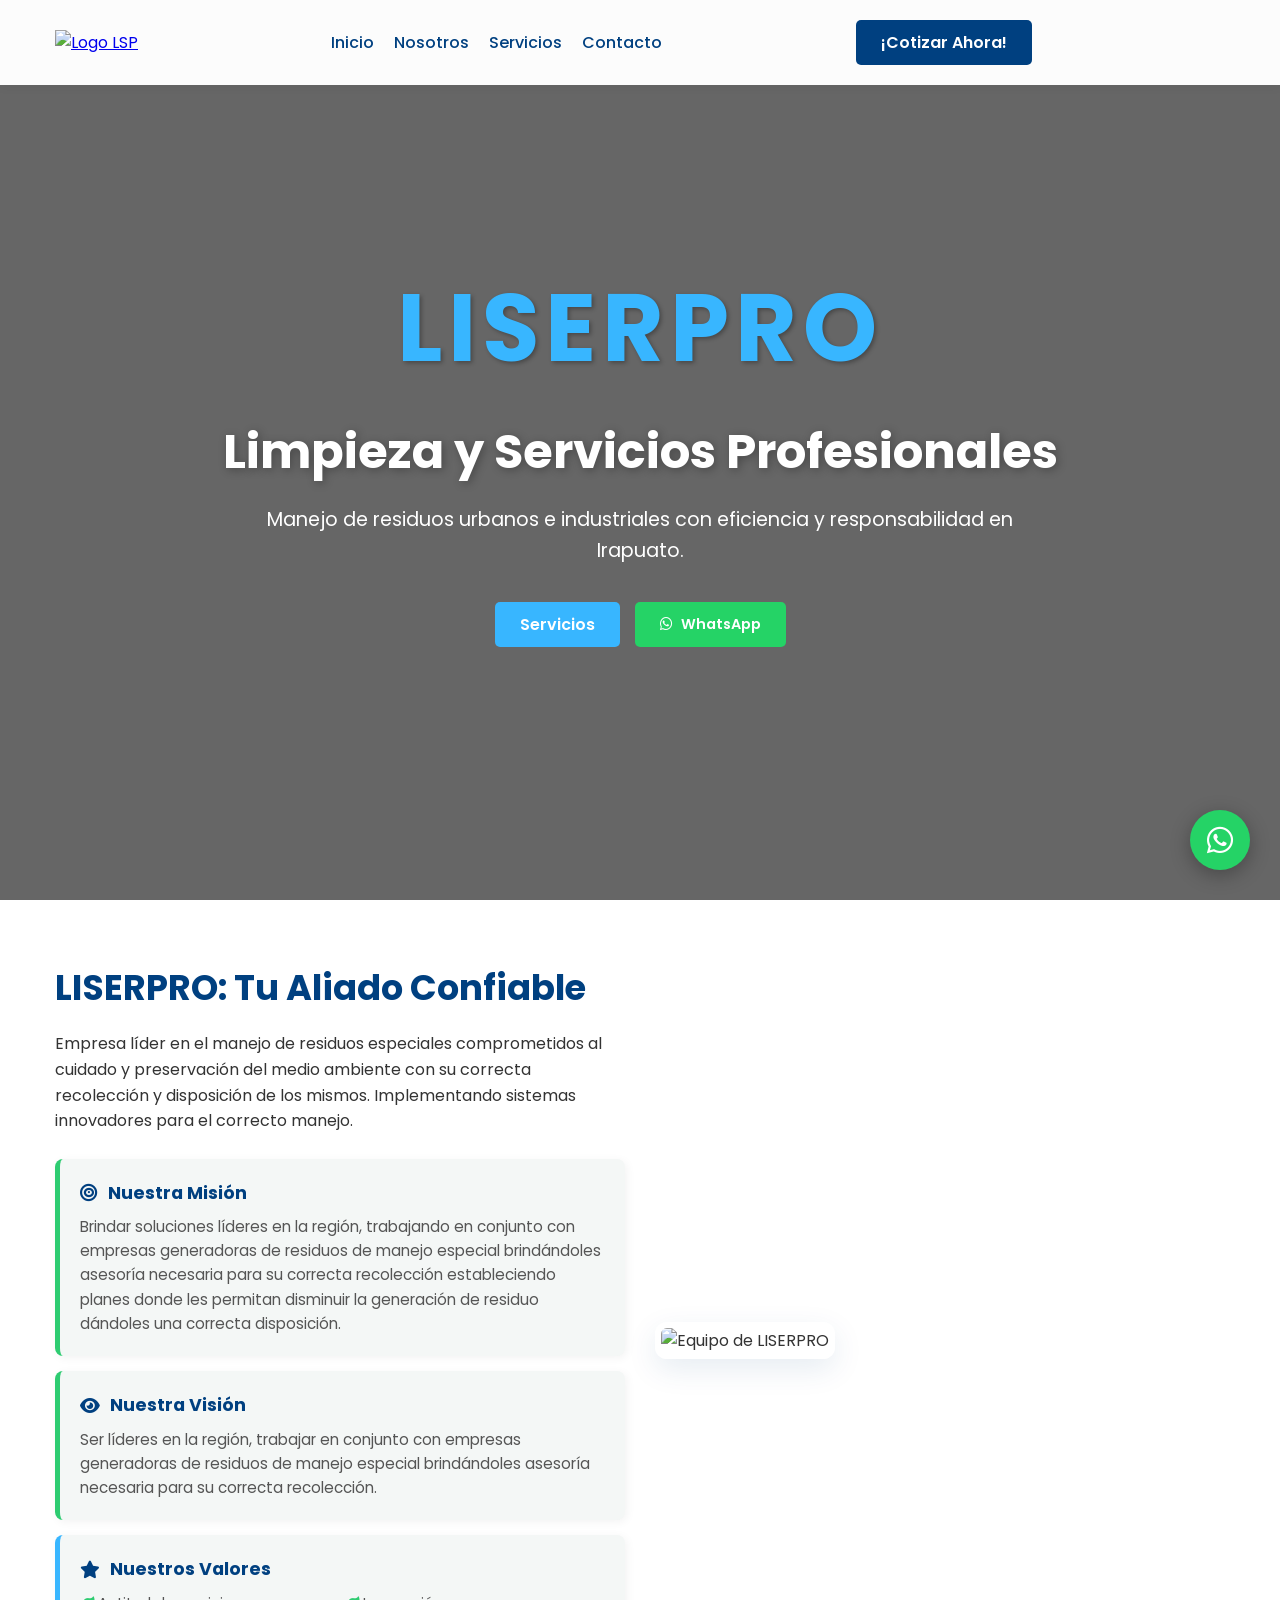
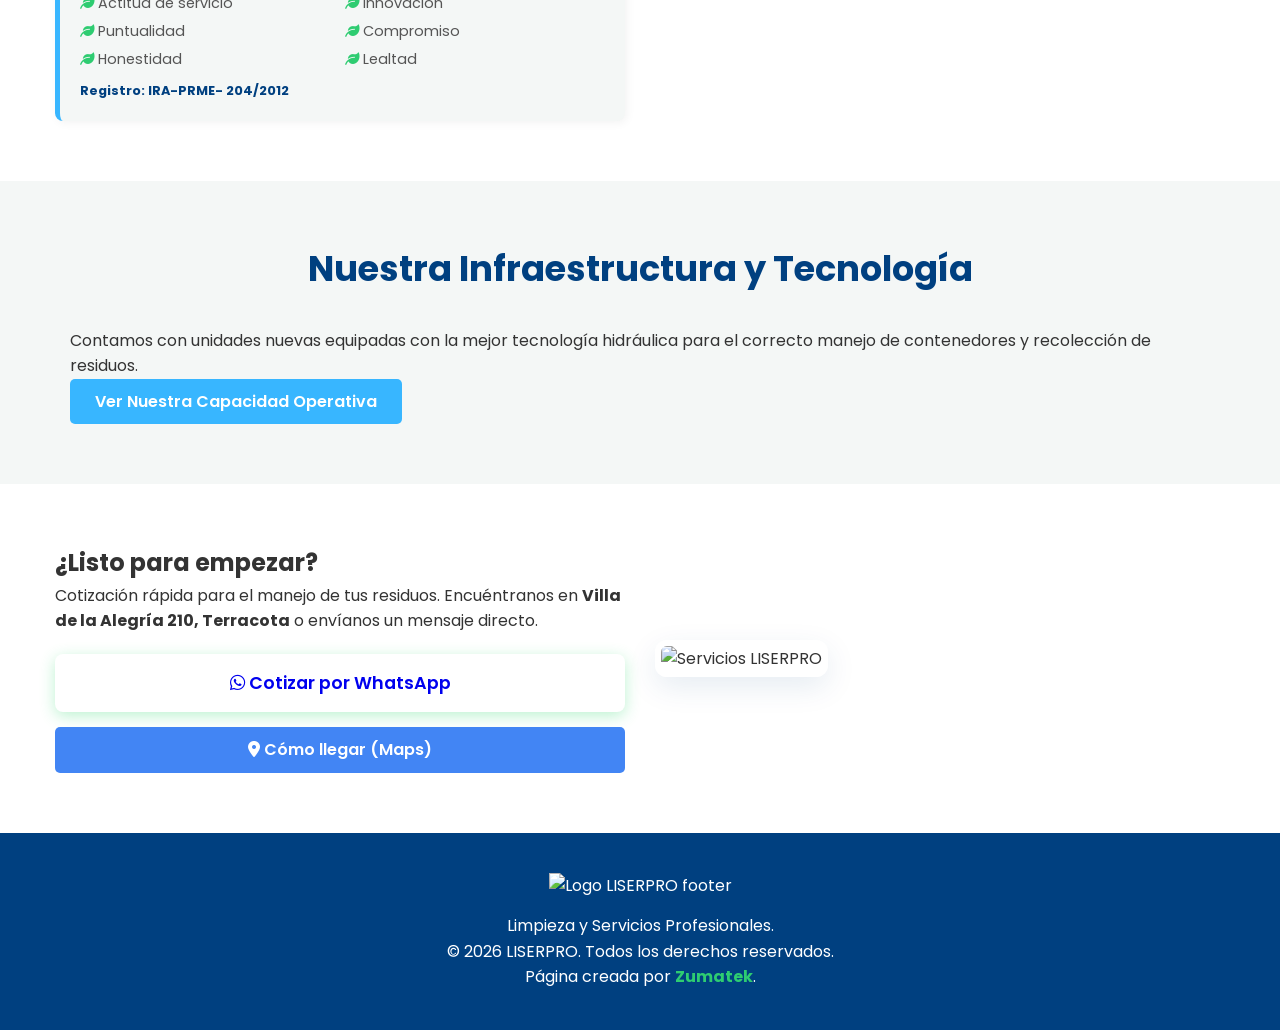
==== index.html @ da3c36ad "Add files via upload" ====
<!DOCTYPE html>
<html lang="es">
<head>
    <meta charset="UTF-8">
    <meta name="viewport" content="width=device-width, initial-scale=1.0">
    
    <title>LISERPRO - Limpieza y Servicios Profesionales | Irapuato</title>
    <meta name="description" content="Empresa líder en Irapuato para la recolección y manejo integral de residuos especiales e industriales. Comprometidos con el medio ambiente.">
    <meta name="keywords" content="recolección de residuos Irapuato, manejo de residuos industriales, LISERPRO, limpieza profesional Guanajuato">
    
    <link rel="icon" type="image/png" href="img/favicon.png">
    
    <link href="https://fonts.googleapis.com/css2?family=Poppins:wght@300;400;600;700&display=swap" rel="stylesheet">
    <link rel="stylesheet" href="style.css">
    <link rel="stylesheet" href="https://cdnjs.cloudflare.com/ajax/libs/font-awesome/6.0.0/css/all.min.css">
</head>
<body>

    <header class="hero" id="inicio">
        <nav class="navbar">
            <div class="container navbar-container">
                <a href="#inicio" class="logo-container">
                    <img src="img/logo-lsp.jpeg" alt="Logo LSP" class="logo-img">
                </a>
                <ul class="nav-menu">
                    <li><a href="#inicio">Inicio</a></li>
                    <li><a href="#nosotros">Nosotros</a></li>
                    <li><a href="#servicios">Servicios</a></li>
                    <li><a href="#contacto">Contacto</a></li>
                </ul>
                <a href="#contacto" class="btn btn-primary btn-nav">¡Cotizar Ahora!</a>
                <div class="menu-toggle" id="mobile-menu">
                    <span class="bar"></span>
                    <span class="bar"></span>
                    <span class="bar"></span>
                </div>
            </div>
        </nav>
        <div class="hero-content container">
            <div class="hero-text-compact">
                <h2 class="brand-title">LISERPRO</h2>
                <h1>Limpieza y Servicios Profesionales</h1>
                <p>Manejo de residuos urbanos e industriales con eficiencia y responsabilidad en Irapuato.</p>
                <div class="hero-btns-compact">
                    <a href="#servicios" class="btn btn-secondary">Servicios</a>
                    <a href="https://wa.me/524622647020?text=Hola,%20me%20gustar%C3%ADa%20recibir%20m%C3%A1s%20informaci%C3%B3n" target="_blank" class="btn btn-whatsapp">
                        <i class="fab fa-whatsapp"></i> WhatsApp
                    </a>
                </div>
            </div>
        </div>
    </header>

    <section class="nosotros section" id="nosotros">
        <div class="container grid-2-compact">
            <div class="nosotros-text">
                <div class="section-header-left">
                    <h2>LISERPRO: Tu Aliado Confiable</h2>
                </div>
                <p>Empresa líder en el manejo de residuos especiales comprometidos al cuidado y preservación del medio ambiente con su correcta recolección y disposición de los mismos. Implementando sistemas innovadores para el correcto manejo.</p>
                
                <div class="filosofia-container">
                    <div class="card-filosofia">
                        <h3><i class="fas fa-bullseye"></i> Nuestra Misión</h3>
                        <p>Brindar soluciones líderes en la región, trabajando en conjunto con empresas generadoras de residuos de manejo especial brindándoles asesoría necesaria para su correcta recolección estableciendo planes donde les permitan disminuir la generación de residuo dándoles una correcta disposición.</p>
                    </div>
                    <div class="card-filosofia">
                        <h3><i class="fas fa-eye"></i> Nuestra Visión</h3>
                        <p>Ser líderes en la región, trabajar en conjunto con empresas generadoras de residuos de manejo especial brindándoles asesoría necesaria para su correcta recolección.</p>
                    </div>
                    
                    <div class="card-filosofia" style="border-left-color: var(--secondary-color);">
                        <h3><i class="fas fa-star"></i> Nuestros Valores</h3>
                        <ul style="list-style: none; padding: 0; display: grid; grid-template-columns: 1fr 1fr; gap: 5px; font-size: 0.9rem; color: #555;">
                            <li><i class="fas fa-leaf" style="color: var(--accent-color);"></i> Actitud de servicio</li>
                            <li><i class="fas fa-leaf" style="color: var(--accent-color);"></i> Innovación</li>
                            <li><i class="fas fa-leaf" style="color: var(--accent-color);"></i> Puntualidad</li>
                            <li><i class="fas fa-leaf" style="color: var(--accent-color);"></i> Compromiso</li>
                            <li><i class="fas fa-leaf" style="color: var(--accent-color);"></i> Honestidad</li>
                            <li><i class="fas fa-leaf" style="color: var(--accent-color);"></i> Lealtad</li>
                        </ul>
                        <p style="margin-top: 10px; font-weight: bold; font-size: 0.8rem; color: var(--primary-color);">Registro: IRA-PRME- 204/2012</p>
                    </div>
                </div>
            </div>
            <div class="nosotros-img">
                <img src="img/camion-equipo.png" alt="Equipo de LISERPRO" class="img-responsive-compact">
            </div>
        </div>
    </section>

    <section class="servicios section section-gris" id="servicios">
        <div class="container">
            <div class="section-header-compact">
                <h2>Nuestra Infraestructura y Tecnología</h2>
            </div>
            
            <div class="services-cta container">
                <p>Contamos con unidades nuevas equipadas con la mejor tecnología hidráulica para el correcto manejo de contenedores y recolección de residuos.</p>
                <a href="servicios.html" class="btn btn-secondary btn-lg">Ver Nuestra Capacidad Operativa</a>
            </div>
        </div>
    </section>

    <section class="contacto section" id="contacto">
        <div class="container">
            <div class="grid-2-compact">
                <div class="contacto-info card-nosotros-compact">
                    <h2>¿Listo para empezar?</h2>
                    <p>Cotización rápida para el manejo de tus residuos. Encuéntranos en <strong>Villa de la Alegría 210, Terracota</strong> o envíanos un mensaje directo.</p>
                    <div class="contacto-btns-group" style="display: flex; flex-direction: column; gap: 15px; margin-top: 20px;">
                        <a href="https://wa.me/524622647020?text=Hola,%20me%20gustar%C3%ADa%20recibir%20m%C3%A1s%20informaci%C3%B3n" target="_blank" class="btn btn-whatsapp-lg">
                            <i class="fab fa-whatsapp"></i> Cotizar por WhatsApp
                        </a>
                        <a href="https://www.google.com/maps/search/?api=1&query=Villa+de+la+Alegria+210+Terracota+Irapuato" target="_blank" class="btn btn-primary" style="background-color: #4285F4; text-align: center;">
                            <i class="fas fa-map-marker-alt"></i> Cómo llegar (Maps)
                        </a>
                    </div>
                </div>
                <div class="contacto-img-wrapper">
                    <img src="img/camion-servicios.png" alt="Servicios LISERPRO" class="img-responsive-compact">
                </div>
            </div>
        </div>
    </section>

    <footer class="footer">
        <div class="container footer-content-compact">
            <div class="footer-logo">
                <img src="img/logo-lsp.jpeg" alt="Logo LISERPRO footer" class="logo-img-footer">
                <p>Limpieza y Servicios Profesionales.</p>
            </div>
            <div class="footer-copy">
                <p>© 2026 LISERPRO. Todos los derechos reservados.</p>
                <p>Página creada por <a href="https://zumayinsky.github.io/zumatek-page/" target="_blank">Zumatek</a>.</p>
            </div>
        </div>
    </footer>

    <a href="https://wa.me/524622647020?text=Hola,%20me%20gustar%C3%ADa%20recibir%20m%C3%A1s%20informaci%C3%B3n" target="_blank" class="whatsapp-float">
        <i class="fab fa-whatsapp"></i>
    </a>

    <script src="script.js"></script>
</body>
</html>
---- style.css ----
:root {
    --primary-color: #004080;
    --secondary-color: #38b6ff;
    --accent-color: #2ecc71;
    --whatsapp-color: #25D366;
    --text-color: #333;
    --grey-light: #f4f7f6;
    --white: #fff;
    --font-family: 'Poppins', sans-serif;
    --transition: all 0.3s ease;
    --shadow-soft: 0 10px 30px rgba(0, 64, 128, 0.1);
}

* { margin: 0; padding: 0; box-sizing: border-box; }
html { scroll-behavior: smooth; font-size: 16px; }
body { font-family: var(--font-family); color: var(--text-color); line-height: 1.6; background-color: var(--white); overflow-x: hidden; }
.container { max-width: 1200px; margin: 0 auto; padding: 0 15px; }

/* --- ESTILO LISERPRO (TÍTULOS) --- */
.brand-title {
    font-size: 5.9rem;
    letter-spacing: 6px;
    color: var(--secondary-color);
    font-weight: 700;
    margin-bottom: 10px;
    text-transform: uppercase;
    display: block;
    text-shadow: 2px 2px 4px rgba(0,0,0,0.3);
}

/* SECCIONES COMPACTAS */
.section { padding: 60px 0; }
.section-gris { background-color: var(--grey-light); }
.section-header-compact { text-align: center; margin-bottom: 30px; }
.section-header-compact h2 { font-size: 2.2rem; color: var(--primary-color); }
.section-header-left h2 { font-size: 2.2rem; color: var(--primary-color); margin-bottom: 15px; }

.grid-2-compact { display: grid; grid-template-columns: repeat(2, 1fr); gap: 30px; align-items: center; }
.grid-3-compact { display: grid; grid-template-columns: repeat(3, 1fr); gap: 20px; }

/* BOTONES */
.btn { display: inline-block; padding: 10px 25px; border-radius: 5px; font-weight: 600; text-decoration: none; transition: var(--transition); cursor: pointer; border: none; text-align: center; }
.btn-primary { background-color: var(--primary-color); color: var(--white); }
.btn-primary:hover { background-color: var(--secondary-color); transform: translateY(-2px); }
.btn-secondary { background-color: var(--secondary-color); color: var(--white); }
.btn-whatsapp { background-color: var(--whatsapp-color); color: var(--white); display: flex; align-items: center; justify-content: center; gap: 8px; font-size: 0.9rem; }
.btn-whatsapp-lg { padding: 15px 35px; font-size: 1.1rem; border-radius: 8px; box-shadow: 0 4px 15px rgba(37, 211, 102, 0.3); width: 100%; }

/* NAVBAR */
.navbar { position: fixed; top: 0; width: 100%; background: rgba(255, 255, 255, 0.98); z-index: 1000; box-shadow: 0 2px 10px rgba(0,0,0,0.05); }
.navbar .navbar-container { display: flex; justify-content: space-between; align-items: center; height: 85px; }
.logo-img { height: 65px; transition: var(--transition); }
.logo-img:hover { transform: scale(1.05); }
.nav-menu { display: flex; gap: 20px; list-style: none; }
.nav-menu a { font-weight: 500; color: var(--primary-color); text-decoration: none; border-bottom: 2px solid transparent; transition: 0.3s; }
.nav-menu a:hover { border-bottom-color: var(--secondary-color); }

/* HERO (Página Principal) */
.hero { height: 100vh; background: linear-gradient(rgba(0,0,0,0.6), rgba(0,0,0,0.6)), url('img/camion-banner.png') center/cover; display: flex; align-items: center; color: var(--white); text-align: center; }
.hero-text-compact h1 { font-size: 3rem; font-weight: 700; margin-bottom: 15px; text-shadow: 2px 2px 10px rgba(0,0,0,0.3); }
.hero-text-compact p { font-size: 1.2rem; max-width: 800px; margin: 0 auto 35px; }
.hero-btns-compact { display: flex; gap: 15px; justify-content: center; }

/* FILOSOFÍA (MISIÓN/VISIÓN) */
.filosofia-container { margin-top: 25px; display: flex; flex-direction: column; gap: 15px; }
.card-filosofia { background: var(--grey-light); padding: 20px; border-radius: 8px; border-left: 5px solid var(--accent-color); box-shadow: 2px 2px 10px rgba(0,0,0,0.05); }
.card-filosofia h3 { color: var(--primary-color); font-size: 1.1rem; margin-bottom: 8px; display: flex; align-items: center; gap: 10px; }
.card-filosofia p { font-size: 0.95rem; color: #555; }

/* CARDS SERVICIOS (Página Principal) */
.card-servicio-compact { background: var(--white); padding: 30px; border-radius: 12px; text-align: center; box-shadow: var(--shadow-soft); transition: 0.3s; border-top: 5px solid var(--secondary-color); }
.card-servicio-compact:hover { transform: translateY(-8px); border-top-color: var(--accent-color); }
.icon-servicio { font-size: 2.5rem; color: var(--secondary-color); margin-bottom: 15px; }

/* IMAGENES */
.img-responsive-compact { width: 100%; border-radius: 12px; border: 6px solid var(--white); box-shadow: var(--shadow-soft); object-fit: cover; }

/* FOOTER */
.footer { background-color: var(--primary-color); color: var(--white); padding: 40px 0; text-align: center; }
.logo-img-footer { height: 45px; margin-bottom: 15px; filter: brightness(1.1); }
.footer-copy a { color: var(--accent-color); font-weight: bold; text-decoration: none; }

/* WHATSAPP FLOAT */
.whatsapp-float { position: fixed; width: 60px; height: 60px; bottom: 30px; right: 30px; background-color: var(--whatsapp-color); color: var(--white); border-radius: 50%; display: flex; align-items: center; justify-content: center; font-size: 30px; z-index: 1000; box-shadow: 0 5px 20px rgba(0,0,0,0.3); animation: pulse 2s infinite; text-decoration: none; }

@keyframes pulse {
    0% { transform: scale(1); box-shadow: 0 0 0 0 rgba(37, 211, 102, 0.7); }
    70% { transform: scale(1.1); box-shadow: 0 0 0 15px rgba(37, 211, 102, 0); }
    100% { transform: scale(1); box-shadow: 0 0 0 0 rgba(37, 211, 102, 0); }
}

/* =======================================================
   ESTILOS ESPECÍFICOS PARA servicios.html
======================================================= */
.services-hero { padding-top: 150px; padding-bottom: 60px; background-color: var(--primary-color); color: var(--white); text-align: center; }
.services-hero .brand-title { color: var(--accent-color); }
.services-hero h1 { font-size: 2.5rem; margin-top: 10px; }

.services-galeria-grid { display: grid; grid-template-columns: repeat(3, 1fr); gap: 20px; margin-top: 40px; }

.card-galeria { background-color: var(--white); border-radius: 12px; overflow: hidden; box-shadow: var(--shadow-soft); display: flex; flex-direction: column; transition: var(--transition); border-bottom: 4px solid transparent; }
.card-galeria:hover { transform: translateY(-10px); border-bottom-color: var(--secondary-color); }

.galeria-img-wrapper { width: 100%; height: 250px; overflow: hidden; }
.galeria-img-wrapper img { width: 100%; height: 100%; object-fit: cover; transition: 0.5s; }
.card-galeria:hover .galeria-img-wrapper img { transform: scale(1.1); }

.galeria-text { padding: 25px; flex-grow: 1; text-align: center; }
.card-galeria h3 { font-size: 1.1rem; color: var(--primary-color); font-weight: 600; }

.card-featured { grid-column: span 3; background-color: #eef9f2; border-left: 10px solid var(--accent-color); border-bottom: none; }
.card-featured .galeria-text { padding: 50px; }
.featured-icon { font-size: 3.5rem; color: var(--accent-color); margin-bottom: 15px; }

@media (max-width: 992px) {
    .services-galeria-grid { grid-template-columns: repeat(2, 1fr); }
    .card-featured { grid-column: span 2; }
}

@media (max-width: 768px) {
    .grid-2-compact { grid-template-columns: 1fr; }
    .brand-title { font-size: 3rem; letter-spacing: 2px; }
    .hero-text-compact h1 { font-size: 2rem; }
    .services-galeria-grid { grid-template-columns: 1fr; }
    .card-featured { grid-column: span 1; }
    .logo-img { height: 50px; }
    .navbar .navbar-container { height: 70px; }
}
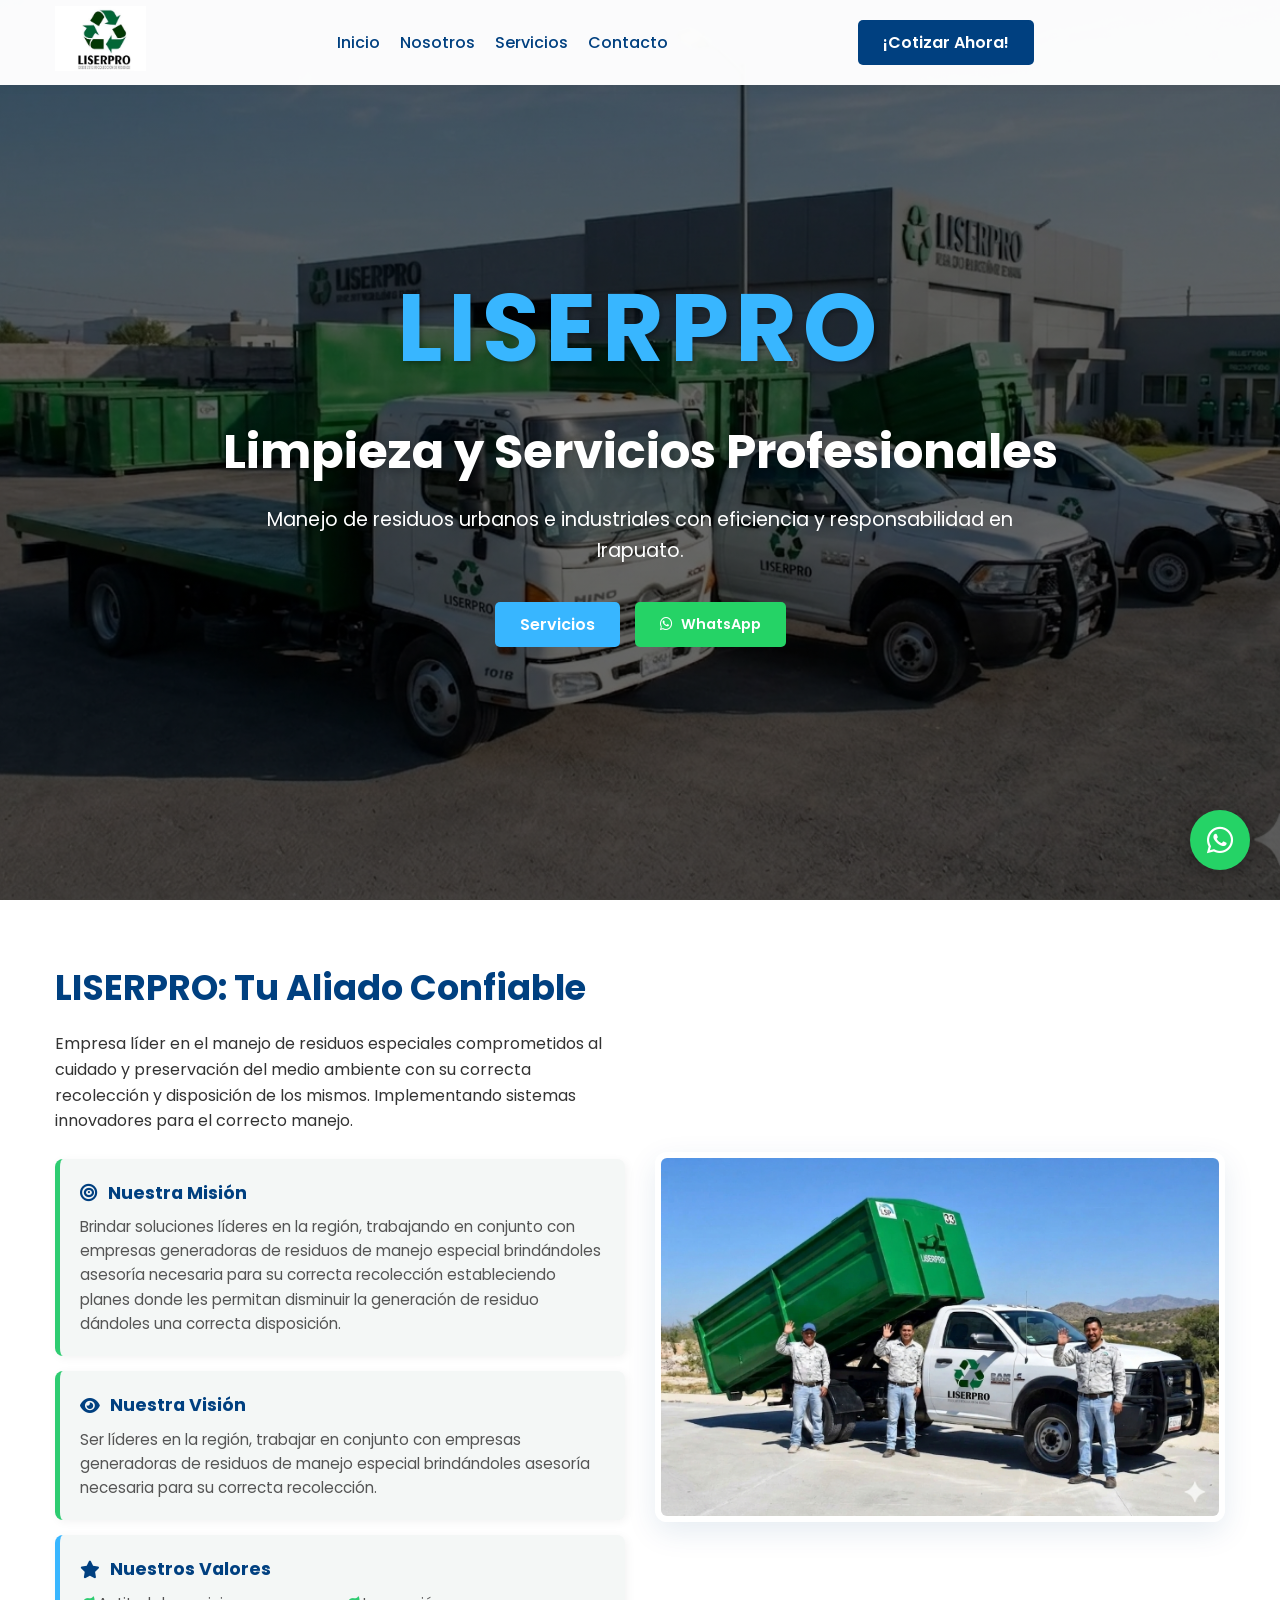
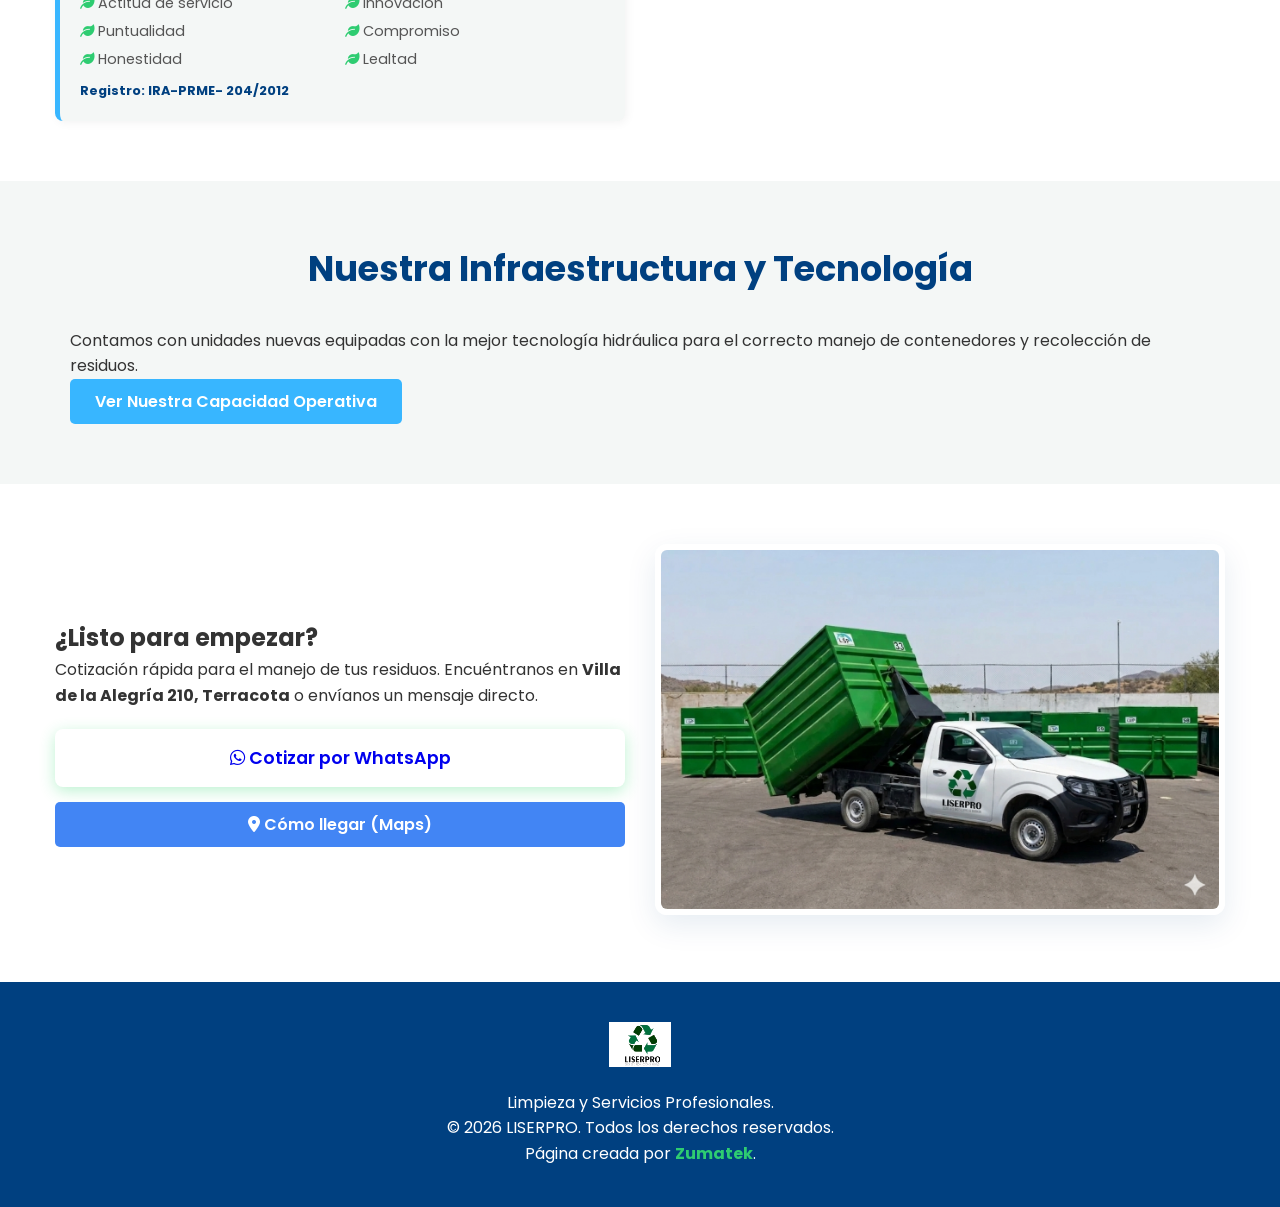
==== commit 3e8a3caa: "Add files via upload" ====
--- a/index.html
+++ b/index.html
@@ -43,7 +43,7 @@
                 <p>Manejo de residuos urbanos e industriales con eficiencia y responsabilidad en Irapuato.</p>
                 <div class="hero-btns-compact">
                     <a href="#servicios" class="btn btn-secondary">Servicios</a>
-                    <a href="https://wa.me/524622647020?text=Hola,%20me%20gustar%C3%ADa%20recibir%20m%C3%A1s%20informaci%C3%B3n" target="_blank" class="btn btn-whatsapp">
+                    <a href="https://wa.me/5246226?text=Hola,%20me%20gustar%C3%ADa%20recibir%20m%C3%A1s%20informaci%C3%B3n" target="_blank" class="btn btn-whatsapp">
                         <i class="fab fa-whatsapp"></i> WhatsApp
                     </a>
                 </div>
@@ -109,10 +109,10 @@
                     <h2>¿Listo para empezar?</h2>
                     <p>Cotización rápida para el manejo de tus residuos. Encuéntranos en <strong>Villa de la Alegría 210, Terracota</strong> o envíanos un mensaje directo.</p>
                     <div class="contacto-btns-group" style="display: flex; flex-direction: column; gap: 15px; margin-top: 20px;">
-                        <a href="https://wa.me/524622647020?text=Hola,%20me%20gustar%C3%ADa%20recibir%20m%C3%A1s%20informaci%C3%B3n" target="_blank" class="btn btn-whatsapp-lg">
+                        <a href="https://wa.me/52462264?text=Hola,%20me%20gustar%C3%ADa%20recibir%20m%C3%A1s%20informaci%C3%B3n" target="_blank" class="btn btn-whatsapp-lg">
                             <i class="fab fa-whatsapp"></i> Cotizar por WhatsApp
                         </a>
-                        <a href="https://www.google.com/maps/search/?api=1&query=Villa+de+la+Alegria+210+Terracota+Irapuato" target="_blank" class="btn btn-primary" style="background-color: #4285F4; text-align: center;">
+                        <a href="https://www.google.com//search/?api=1&query=Villa+de+la+Alegria+210+Terracota+Irapuato" target="_blank" class="btn btn-primary" style="background-color: #4285F4; text-align: center;">
                             <i class="fas fa-map-marker-alt"></i> Cómo llegar (Maps)
                         </a>
                     </div>
@@ -137,7 +137,7 @@
         </div>
     </footer>
 
-    <a href="https://wa.me/524622647020?text=Hola,%20me%20gustar%C3%ADa%20recibir%20m%C3%A1s%20informaci%C3%B3n" target="_blank" class="whatsapp-float">
+    <a href="https://wa.me/52462260?text=Hola,%20me%20gustar%C3%ADa%20recibir%20m%C3%A1s%20informaci%C3%B3n" target="_blank" class="whatsapp-float">
         <i class="fab fa-whatsapp"></i>
     </a>
 
